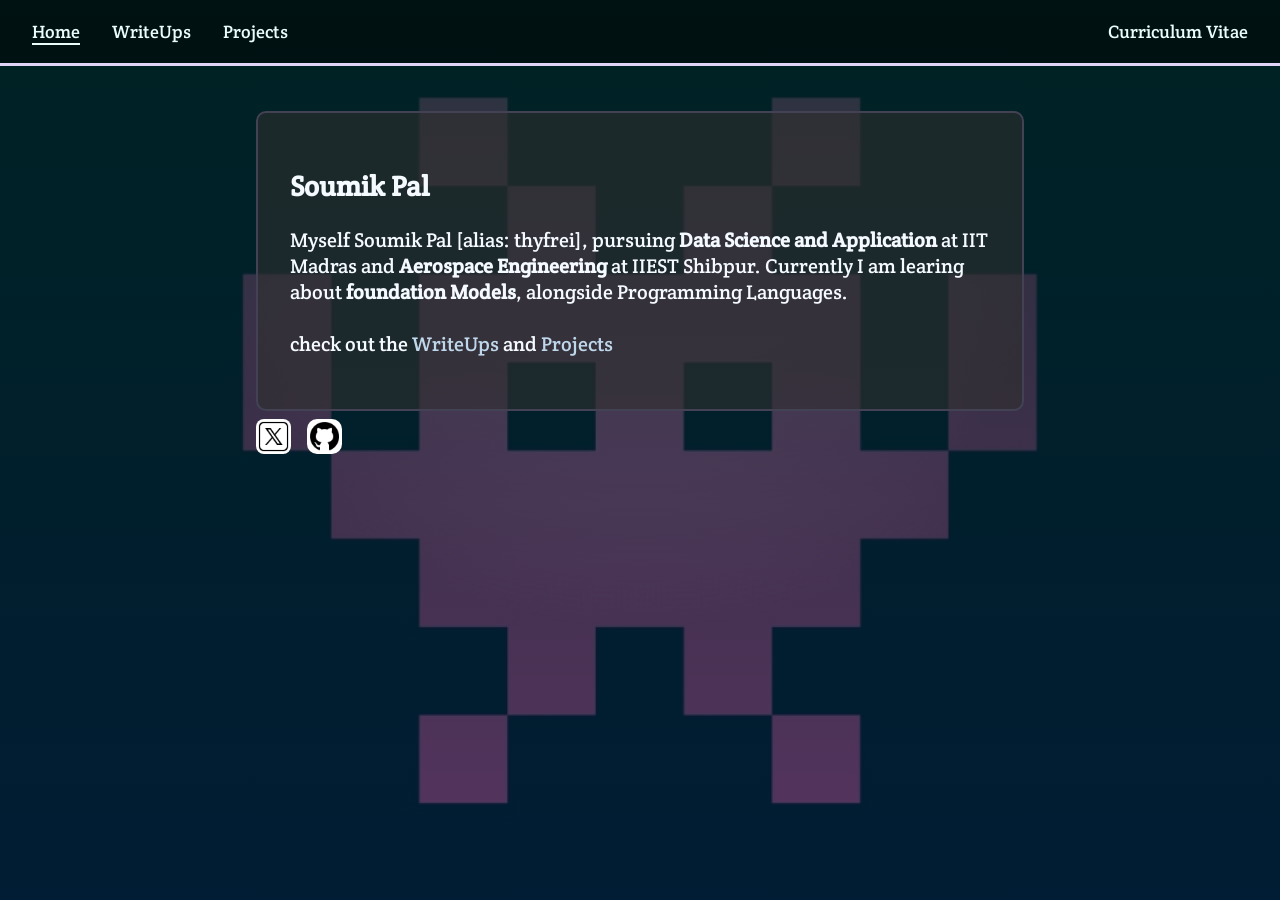
==== index.html @ 9c7519ae "Website Files Uploaded" ====
<!DOCTYPE html>
<html lang="en">
<head>
    <meta charset="UTF-8">
    <meta name="viewport" content="width=device-width, initial-scale=1.0">
    <title>Soumik||thyfrei</title>
    <link rel="stylesheet" href="style.css">
</head>
<body>
    <header style="font-size: 18px;color: hsl(240, 100%, 94%);">
        <nav id="headerTabs">
            <div class="leftTabs">
            <a href="index.html">Home</a>
            <a href="hdTabs/writeups/writeups.html" target="_blank">WriteUps</a>
            <a href="hdTabs/project/project.html" target="_blank">Projects</a>
            </div>
            <a href="hdTabs/cv/cv.html" target="_blank" id="CV">Curriculum Vitae</a>
        </nav>
    </header>
    <main>
        <div class="info">
        <h2>
            Soumik Pal
        </h2>
        <p>
            Myself Soumik Pal [alias: thyfrei], pursuing <b>Data Science and Application</b> at IIT Madras and <b>Aerospace Engineering</b>
            at IIEST Shibpur. Currently I am learing about <b>foundation Models</b>, alongside Programming Languages. 
            <br>
            <br>
            check out the <a class="inlinelink" href="hdTabs/writeups/">WriteUps</a> and <a class="inlinelink" href="hdTabs/project/">Projects</a>
        </p>
        </div>
        <div class="links">
            <dl>
                <li><a href="https://x.com/InteractSoumik"><img src="assets/x.png" alt="" style="height: 35px;width: 35 px;background:white; border-radius: 8px;"></a></li>
                <li><a href="https://github.com/thyfrei"><img src="assets/gihub.png" alt="" style="height: 35px;width: 35 px;background: white; border-radius: 10px;"></a></li>
            </dl>
        </div>
    </main>
    <script src="script.js"></script>
</body>
---- style.css ----
@import url('https://fonts.googleapis.com/css2?family=Crete+Round:ital@0;1&display=swap'); /*font at header*/
@import url('https://fonts.googleapis.com/css2?family=Arvo:ital,wght@0,400;0,700;1,400;1,700&family=Crete+Round:ital@0;1&display=swap'); /*font at body */

body {
    margin: 0;
    min-height: 100%;
}

body {
    min-height: 100vh;
        
    background: linear-gradient(
            rgba(0, 30, 20, 0.781),
            rgba(0, 0, 0, 0.424)
        ), url("assets/bg_main.jpg");
    background-position: center;
    background-size: cover;
    background-repeat: no-repeat;
}
header{
    background: rgba(0, 0, 0, 0.49);
    min-height: 7vh;
    padding: 0 2rem;
    border-bottom: 3px solid rgb(226, 212, 248);
    font-family: "Crete Round", serif;
}
/* decoration for hearTabs */
#headerTabs {
    display: flex;
    justify-content: space-between;
    align-items: center;
    min-height: 7vh;
}
.leftTabs {
    display: flex;
    align-items: center;
    gap: 2rem;
}
#headerTabs a{
    color: rgb(234, 253, 251);
    text-decoration: none;
}
#headerTabs a:hover{
    color: rgb(172, 219, 239);
}

/* body */

main{
    color: rgb(244, 250, 255);
    
    font-family: "Crete Round", serif;
    
}
main h2{
    font-size: 28px;
}
main p{
    font-size: 20px;
}
main .info .inlinelink{
    color: rgb(191, 215, 235);
    text-decoration: none;
    font-family: "Crete Round", serif;
}
main .info .inlinelink:hover{
    color: rgb(179, 202, 198);
    text-decoration: underline;
    font-family: "Crete Round", serif;
}

main .info {
    background: rgba(46, 46, 46, 0.608);
    width: 60%;
    margin: 5vh auto 0;
    padding: 2rem;

    border: 2px solid rgb(66, 66, 84);
    border-radius: 10px;

    text-align: left;
    box-sizing: border-box;
    
}

.links {
    width: 60%;
    margin: 0.5rem auto 0;
    box-sizing: border-box;
}

.links dl {
    display: flex;
    align-items: center;
    justify-content: flex-start;
    gap: 1rem;
    list-style: none;
    padding: 0;
    margin: 0;
}
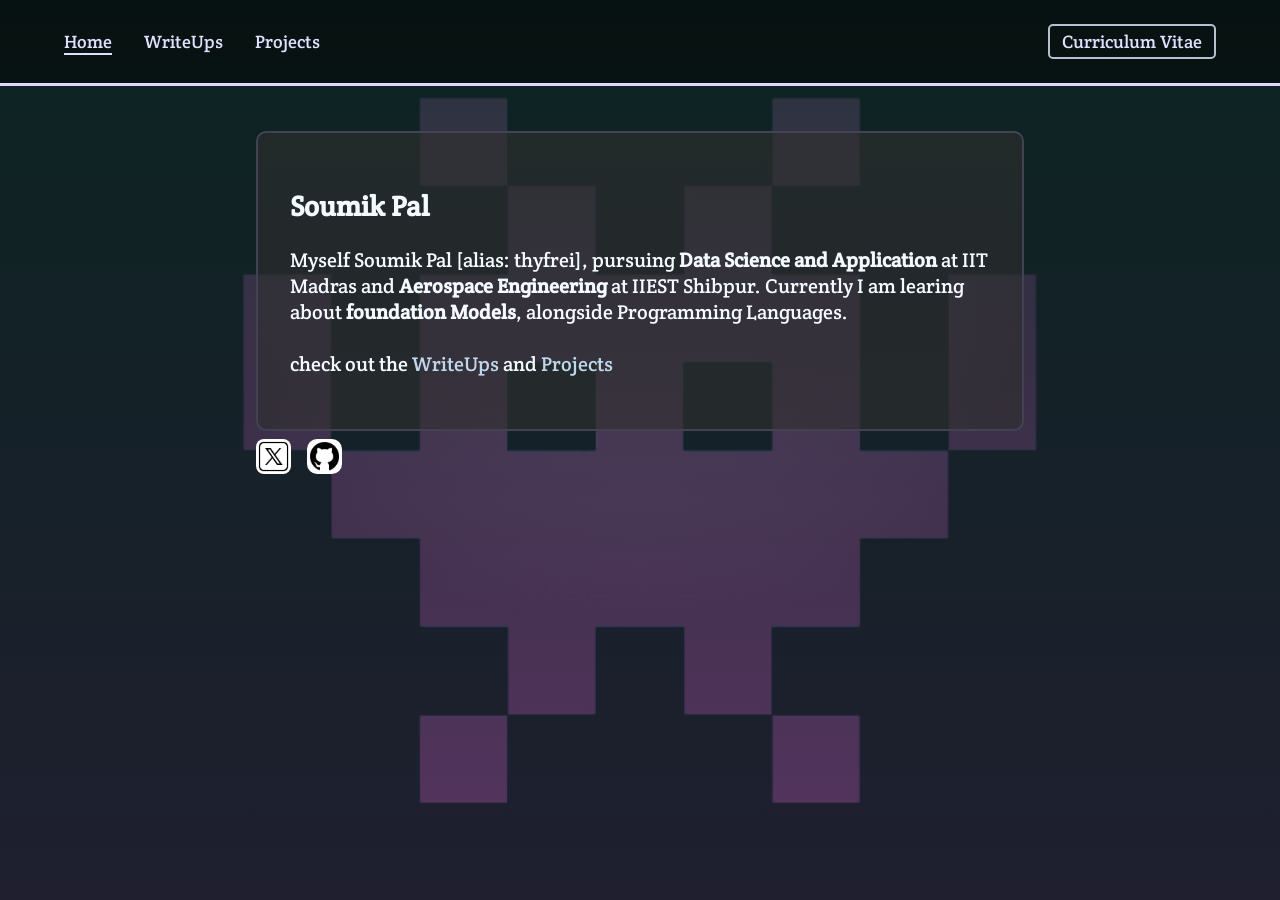
==== commit f16dc475: "Optimization Done for Mobile Devices" ====
--- a/index.html
+++ b/index.html
@@ -8,6 +8,11 @@
 </head>
 <body>
     <header style="font-size: 18px;color: hsl(240, 100%, 94%);">
+        <button id="menuToggle"
+            aria-label="Toggle navigation"
+            aria-expanded="false">
+        <svg id="menuIcon" xmlns="http://www.w3.org/2000/svg" height="24px" viewBox="0 -960 960 960" width="24px" fill="#D3E2F1"><path d="M120-240v-80h720v80H120Zm0-200v-80h720v80H120Zm0-200v-80h720v80H120Z"/></svg>
+        </button>
         <nav id="headerTabs">
             <div class="leftTabs">
             <a href="index.html">Home</a>
--- a/style.css
+++ b/style.css
@@ -1,49 +1,86 @@
 @import url('https://fonts.googleapis.com/css2?family=Crete+Round:ital@0;1&display=swap'); /*font at header*/
 @import url('https://fonts.googleapis.com/css2?family=Arvo:ital,wght@0,400;0,700;1,400;1,700&family=Crete+Round:ital@0;1&display=swap'); /*font at body */
 
+
 body {
     margin: 0;
-    min-height: 100%;
-}
-
-body {
     min-height: 100vh;
+    color: rgb(244, 250, 255);
         
     background: linear-gradient(
             rgba(0, 30, 20, 0.781),
             rgba(0, 0, 0, 0.424)
-        ), url("assets/bg_main.jpg");
+        ), url("assets/bg_main.png");
+    background-color: rgb(54, 54, 82) ;
     background-position: center;
-    background-size: cover;
+    background-size:cover;
     background-repeat: no-repeat;
 }
-header{
+/* decoration for hearTabs */
+
+
+header {
     background: rgba(0, 0, 0, 0.49);
-    min-height: 7vh;
-    padding: 0 2rem;
+    padding: 0.75rem 2rem;
     border-bottom: 3px solid rgb(226, 212, 248);
     font-family: "Crete Round", serif;
+    font-size: 2vh;
+   
 }
-/* decoration for hearTabs */
+header #mobilePageTitle {
+    display: none;
+}
+
+header #menuToggle {
+    box-sizing: border-box;
+    width: 44px;
+    height: 44px;
+    display: none;
+    background: transparent;
+    border: none;
+    padding: 8px;
+    cursor: pointer;
+    line-height: 0;
+}
+
 #headerTabs {
     display: flex;
     justify-content: space-between;
     align-items: center;
-    min-height: 7vh;
-}
-.leftTabs {
-    display: flex;
-    align-items: center;
-    gap: 2rem;
+    flex-wrap: wrap;
+    gap: 0.75rem 1.5rem;
+    padding: 0.75rem clamp(1rem, 3vw, 2rem);
 }
 #headerTabs a{
-    color: rgb(234, 253, 251);
+    color: hsl(240, 100%, 94%);
     text-decoration: none;
 }
+
 #headerTabs a:hover{
     color: rgb(172, 219, 239);
 }
 
+.leftTabs {
+    display: flex;
+    align-items: center;
+    flex-wrap: wrap;
+    gap: 1rem 2rem;
+}
+
+
+
+#CV {
+    border: 2px solid rgb(183, 192, 209);
+    padding: 4px 12px;
+    border-radius: 5px;
+    display: inline-block;
+    transition: all 0.2s ease;
+}
+
+#CV:hover {
+    background: rgba(226, 212, 248, 0.15);
+    color: white;
+}
 /* body */
 
 main{
@@ -100,4 +137,48 @@
 }
 
 
+@media (max-width: 600px) {
+    main .info,
+    .links {
+        width: 90%;
+    }
+}
+@media (max-width: 600px) {
+    header #menuToggle {
+        display: block;
+        margin-left: auto;
+    }
 
+    #headerTabs {
+        display: none;
+        flex-direction: column;
+        align-items: flex-start;
+        padding: 0.75rem 0;
+    }
+
+    #headerTabs.open {
+        display: flex;
+    }
+
+    .leftTabs {
+        flex-direction: column;
+        align-items: flex-start;
+        gap: 1rem;
+    }
+}
+@media (max-width: 600px) {
+    header {
+        display: flex;
+        align-items: center;
+        justify-content: space-between;
+    }
+
+    #mobilePageTitle {
+        display: block;
+        margin-right: auto;
+        margin-left: 1rem;
+        color: hsl(240, 100%, 94%);
+        font-family: "Crete Round", serif;
+        font-size: 1.25rem;
+    }
+}
